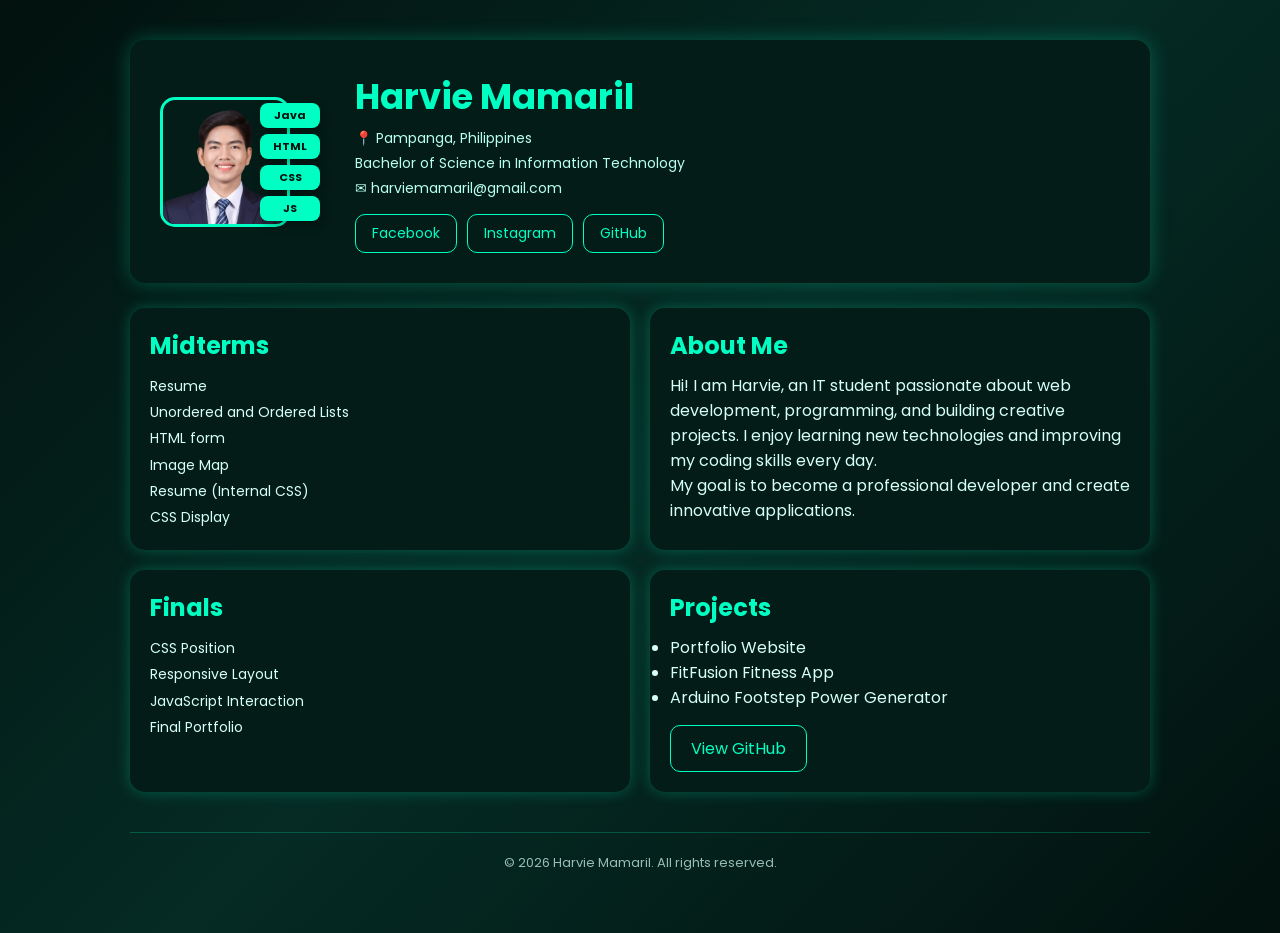
==== index.html @ 1c2bafa2 "Update index.html" ====
<!DOCTYPE html>
<html lang="en">
<head>
    <meta charset="UTF-8">
    <meta name="viewport" content="width=device-width, initial-scale=1.0">
    <title>Harvie Mamaril Portfolio</title>
    <link rel="stylesheet" href="style.css">
    <link href="https://fonts.googleapis.com/css2?family=Poppins:wght@300;400;600&display=swap" rel="stylesheet">
</head>
<body>

<div class="main">

    <section class="profile-header">
        <div class="profile-img-box">
           <img src="HARVIE.png" class="profile-img" alt="Harvie Mamaril">
            <div class="floating-badges">
                <span>Java</span>
                <span>HTML</span>
                <span>CSS</span>
                <span>JS</span>
            </div>
        </div>

        <div class="profile-info">
            <h1>Harvie Mamaril</h1>
            <p class="location">📍 Pampanga, Philippines</p>
            <p class="course">Bachelor of Science in Information Technology</p>
            <p class="email">✉ harviemamaril@gmail.com</p>

            <div class="social-icons">
                <a href="https://www.facebook.com/harviehernandez.mamaril" target="_blank">Facebook</a>
                <a href="https://www.instagram.com/h.mmrl?igsh=dmp1cHhhb3ZncHN5" target="_blank">Instagram</a>
                <a href="https://github.com/HarvieCode" target="_blank">GitHub</a>
            </div>
        </div>
    </section>

    <section class="grid">
        <div class="card">
            <h2>Midterms</h2>
            <ul class="activity-links">
                <li><a href="https://harviecode.github.io/WS101MT/Resume/" target="_blank">Resume</a></li>
                <li><a href="https://harviecode.github.io/WS101/Unordered-Ordered-Lists/" target="_blank">Unordered and Ordered Lists</a></li>
                <li><a href="https://harviecode.github.io/WS101MT/WS101Codes/HTMLForm/" target="_blank">HTML form</a></li>
                <li><a href="https://harviecode.github.io/WS101/Image%20Map/index.html" target="_blank">Image Map</a></li>
                <li><a href="https://harviecode.github.io/WS101/Resume%20(Internal%20CSS)/index.html" target="_blank">Resume (Internal CSS)</a></li>
                <li><a href="https://harviecode.github.io/WS101MT/WS101Codes/CSS%20Display/index.html" target="_blank">CSS Display</a></li>
            </ul>
        </div>

        <div class="card">
            <h2>About Me</h2>
            <p>Hi! I am Harvie, an IT student passionate about web development, programming, and building creative projects. I enjoy learning new technologies and improving my coding skills every day.</p>
            <p>My goal is to become a professional developer and create innovative applications.</p>
        </div>

        <div class="card">
            <h2>Finals</h2>
            <ul class="activity-links">
                <li><a href="https://harviecode.github.io/WS101/CSS-Position/" target="_blank">CSS Position</a></li>
                <li><a href="https://harviecode.github.io/WS101/Responsive-Layout/" target="_blank">Responsive Layout</a></li>
                <li><a href="https://harviecode.github.io/WS101/JavaScript-Interaction/" target="_blank">JavaScript Interaction</a></li>
                <li><a href="https://harviecode.github.io/WS101/Final-Portfolio/" target="_blank">Final Portfolio</a></li>
            </ul>
        </div>

        <div class="card">
            <h2>Projects</h2>
            <ul>
                <li>Portfolio Website</li>
                <li>FitFusion Fitness App</li>
                <li>Arduino Footstep Power Generator</li>
            </ul>
            <a href="https://github.com/HarvieCode" target="_blank" class="github-btn">View GitHub</a>
        </div>
    </section>

    <footer>© 2026 Harvie Mamaril. All rights reserved.</footer>
</div>

</body>
</html>
---- style.css ----
* {
    margin: 0;
    padding: 0;
    box-sizing: border-box;
    font-family: 'Poppins', sans-serif;
}

body {
    background: linear-gradient(135deg, #02110e, #052b24, #02110e);
    color: #d6fff7;
    min-height: 100vh;
}

.main {
    max-width: 1100px;
    margin: auto;
    padding: 40px;
}

/* Header Section */
.profile-header {
    display: flex;
    gap: 30px;
    align-items: center;
    background: #031c17;
    padding: 30px;
    border-radius: 15px;
    box-shadow: 0 0 20px #00ffc344;
    margin-bottom: 25px;
}

/* Image Container */
.profile-img-box {
    position: relative;
    flex-shrink: 0;
    margin-right: 35px; /* Added: ensures floating badges don't cover text */
}

.profile-img {
    width: 130px;
    height: 130px;
    border-radius: 15px;
    border: 3px solid #00ffc3;
    object-fit: cover; /* Added: keeps image from stretching */
    display: block;
}

/* Floating Badges */
.floating-badges {
    position: absolute;
    top: 50%;
    right: -30px; 
    transform: translateY(-50%); 
    display: flex;
    flex-direction: column;
    gap: 6px;
    z-index: 10;
}

.floating-badges span {
    background: #00ffc3;
    color: #02110e;
    padding: 4px 12px;
    border-radius: 8px;
    font-size: 11px;
    font-weight: 700;
    text-align: center;
    min-width: 60px;
    box-shadow: 2px 4px 10px rgba(0, 0, 0, 0.3);
    animation: float 3s infinite ease-in-out;
}

/* Profile Info */
.profile-info h1 {
    color: #00ffc3;
    font-size: 2.2rem;
    margin-bottom: 5px;
}

.location, .course, .email {
    font-size: 14px;
    color: #b9fff0;
    margin-bottom: 4px;
    display: flex;
    align-items: center;
    gap: 8px;
}

/* Social Buttons */
.social-icons {
    margin-top: 15px;
    display: flex;
    gap: 10px;
}

.social-icons a {
    padding: 8px 16px;
    border: 1px solid #00ffc3;
    border-radius: 10px;
    color: #00ffc3;
    text-decoration: none;
    font-size: 14px;
    transition: .3s;
}

.social-icons a:hover {
    background: #00ffc3;
    color: #02110e;
    box-shadow: 0 0 15px #00ffc3;
}

/* Grid Layout */
.grid {
    display: grid;
    grid-template-columns: 1fr 1fr;
    gap: 20px;
}

.card {
    background: #031c17;
    padding: 20px;
    border-radius: 15px;
    box-shadow: 0 0 15px #00ffc344;
    transition: .3s;
}

.card:hover {
    transform: translateY(-5px);
    box-shadow: 0 0 25px #00ffc366;
}

.card h2 {
    color: #00ffc3;
    margin-bottom: 10px;
}

.activity-links {
    list-style: none;
    padding-left: 0 !important;
}

.activity-links a {
    color: #d6fff7;
    text-decoration: none;
    font-size: 14px;
    line-height: 1.8;
    transition: color 0.2s;
}

.activity-links a:hover {
    color: #00ffc3;
}

.github-btn {
    display: inline-block;
    margin-top: 15px;
    padding: 10px 20px;
    border: 1px solid #00ffc3;
    border-radius: 10px;
    color: #00ffc3;
    text-decoration: none;
    transition: .3s;
}

.github-btn:hover {
    background: #00ffc3;
    color: #02110e;
}

footer {
    text-align: center;
    margin-top: 40px;
    padding: 20px;
    border-top: 1px solid #00ffc355;
    font-size: 13px;
    opacity: 0.7;
}

/* Animation Fix: Preserves vertical centering while floating horizontally */
@keyframes float {
    0% { transform: translateY(-50%) translateX(0); }
    50% { transform: translateY(-50%) translateX(6px); }
    100% { transform: translateY(-50%) translateX(0); }
}

@media(max-width: 768px) {
    .profile-header {
        flex-direction: column;
        text-align: center;
    }
    .profile-img-box {
        margin-right: 0;
        margin-bottom: 20px;
    }
    .floating-badges {
        right: -20px;
    }
    .grid {
        grid-template-columns: 1fr;
    }
}
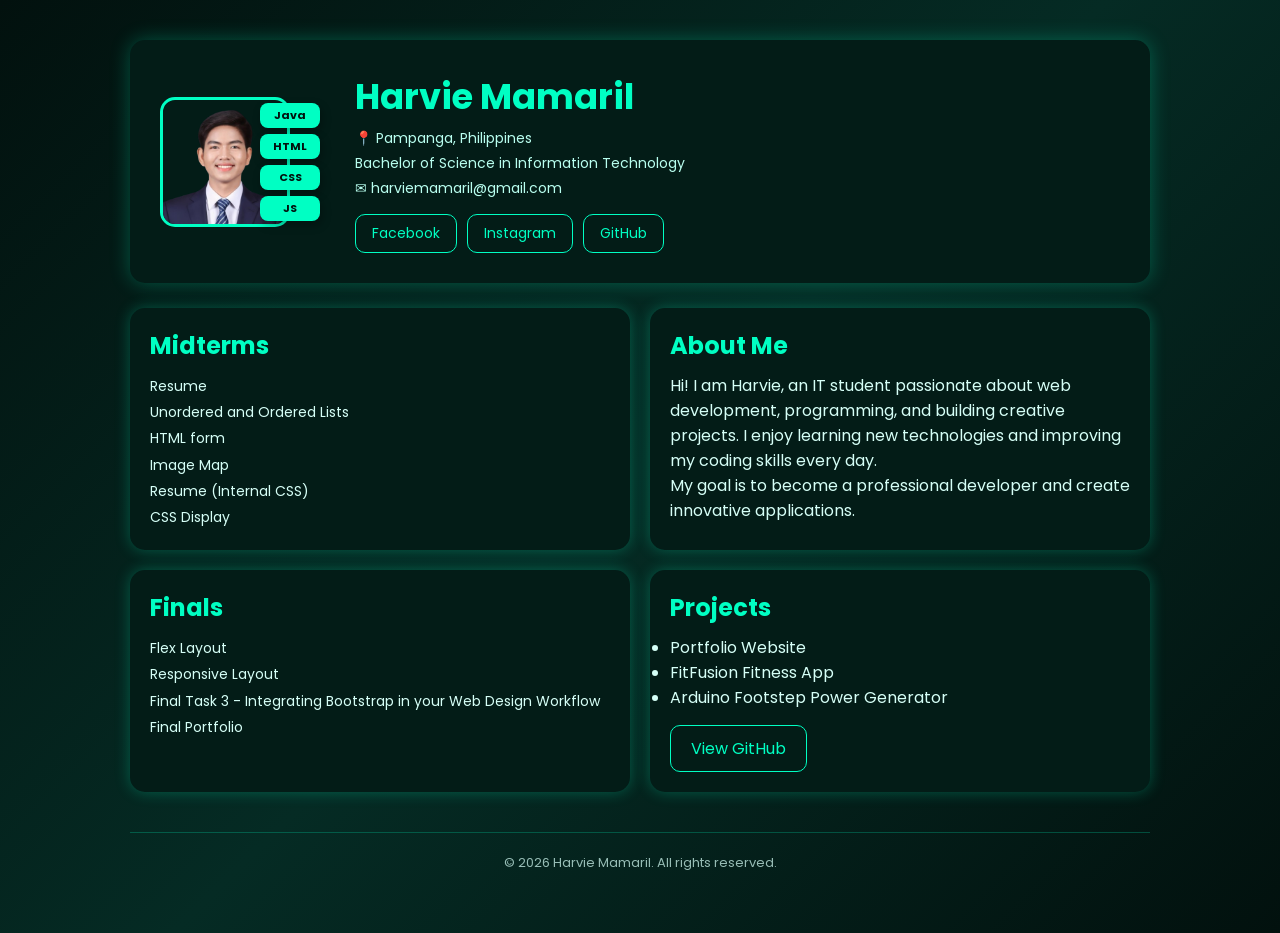
==== commit 92a41b42: "Update index.html" ====
--- a/index.html
+++ b/index.html
@@ -40,11 +40,11 @@
         <div class="card">
             <h2>Midterms</h2>
             <ul class="activity-links">
-                <li><a href="https://harviecode.github.io/WS101MT/Resume/" target="_blank">Resume</a></li>
+                <li><a href="https://harviecode.github.io/WS101MT/WS101Codes/Resume.html" target="_blank">Resume</a></li>
                 <li><a href="https://harviecode.github.io/WS101/Unordered-Ordered-Lists/" target="_blank">Unordered and Ordered Lists</a></li>
                 <li><a href="https://harviecode.github.io/WS101MT/WS101Codes/HTMLForm/" target="_blank">HTML form</a></li>
                 <li><a href="https://harviecode.github.io/WS101/Image%20Map/index.html" target="_blank">Image Map</a></li>
-                <li><a href="https://harviecode.github.io/WS101/Resume%20(Internal%20CSS)/index.html" target="_blank">Resume (Internal CSS)</a></li>
+                <li><a href="https://github.com/HarvieCode/WS101MT/blob/main/WS101Codes/Resume%20%28Internal%20CSS%29" target="_blank">Resume (Internal CSS)</a></li>
                 <li><a href="https://harviecode.github.io/WS101MT/WS101Codes/CSS%20Display/index.html" target="_blank">CSS Display</a></li>
             </ul>
         </div>
@@ -58,9 +58,9 @@
         <div class="card">
             <h2>Finals</h2>
             <ul class="activity-links">
-                <li><a href="https://harviecode.github.io/WS101/CSS-Position/" target="_blank">CSS Position</a></li>
+                <li><a href="https://harviecode.github.io/WS101MT/WS101Codes/index.html" target="_blank">Flex Layout</a></li>
                 <li><a href="https://harviecode.github.io/WS101/Responsive-Layout/" target="_blank">Responsive Layout</a></li>
-                <li><a href="https://harviecode.github.io/WS101/JavaScript-Interaction/" target="_blank">JavaScript Interaction</a></li>
+                <li><a href="https://github.com/HarvieCode/WS101/tree/main/Final%20Task%203%20-%20Integrating%20Bootstrap%20in%20your%20Web%20Design%20Workflow">Final Task 3 - Integrating Bootstrap in your Web Design Workflow</a></li>
                 <li><a href="https://harviecode.github.io/WS101/Final-Portfolio/" target="_blank">Final Portfolio</a></li>
             </ul>
         </div>
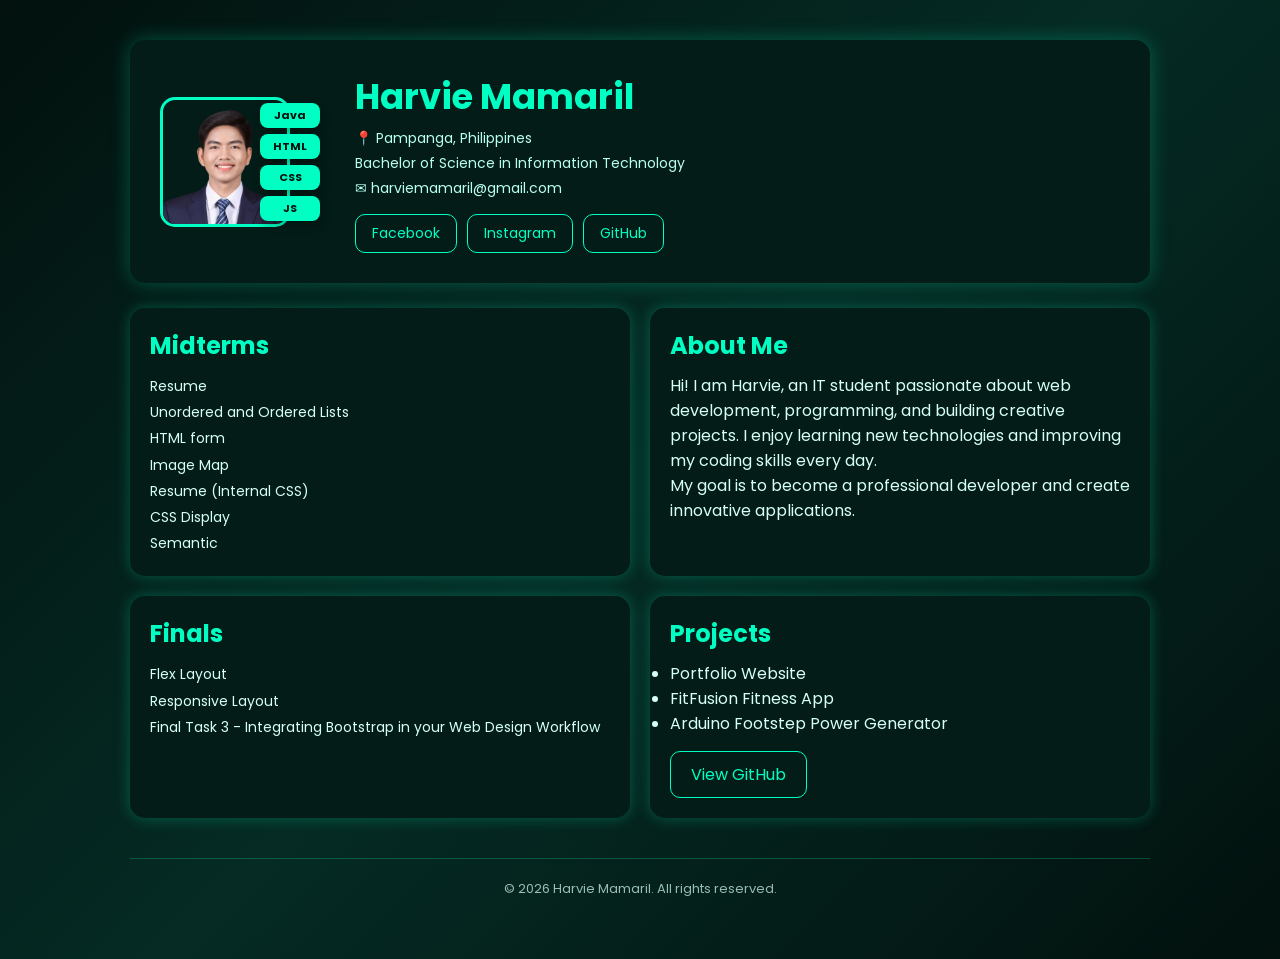
==== commit 210fe98b: "Update index.html" ====
--- a/index.html
+++ b/index.html
@@ -46,6 +46,7 @@
                 <li><a href="https://harviecode.github.io/WS101/Image%20Map/index.html" target="_blank">Image Map</a></li>
                 <li><a href="https://github.com/HarvieCode/WS101MT/blob/main/WS101Codes/Resume%20%28Internal%20CSS%29" target="_blank">Resume (Internal CSS)</a></li>
                 <li><a href="https://harviecode.github.io/WS101MT/WS101Codes/CSS%20Display/index.html" target="_blank">CSS Display</a></li>
+                <li><a href="https://github.com/HarvieCode/WS101/tree/main/Footer" target="_blank">Semantic</a></li>
             </ul>
         </div>
 
@@ -61,7 +62,6 @@
                 <li><a href="https://harviecode.github.io/WS101MT/WS101Codes/index.html" target="_blank">Flex Layout</a></li>
                 <li><a href="https://harviecode.github.io/WS101/Responsive-Layout/" target="_blank">Responsive Layout</a></li>
                 <li><a href="https://github.com/HarvieCode/WS101/tree/main/Final%20Task%203%20-%20Integrating%20Bootstrap%20in%20your%20Web%20Design%20Workflow">Final Task 3 - Integrating Bootstrap in your Web Design Workflow</a></li>
-                <li><a href="https://harviecode.github.io/WS101/Final-Portfolio/" target="_blank">Final Portfolio</a></li>
             </ul>
         </div>
 
